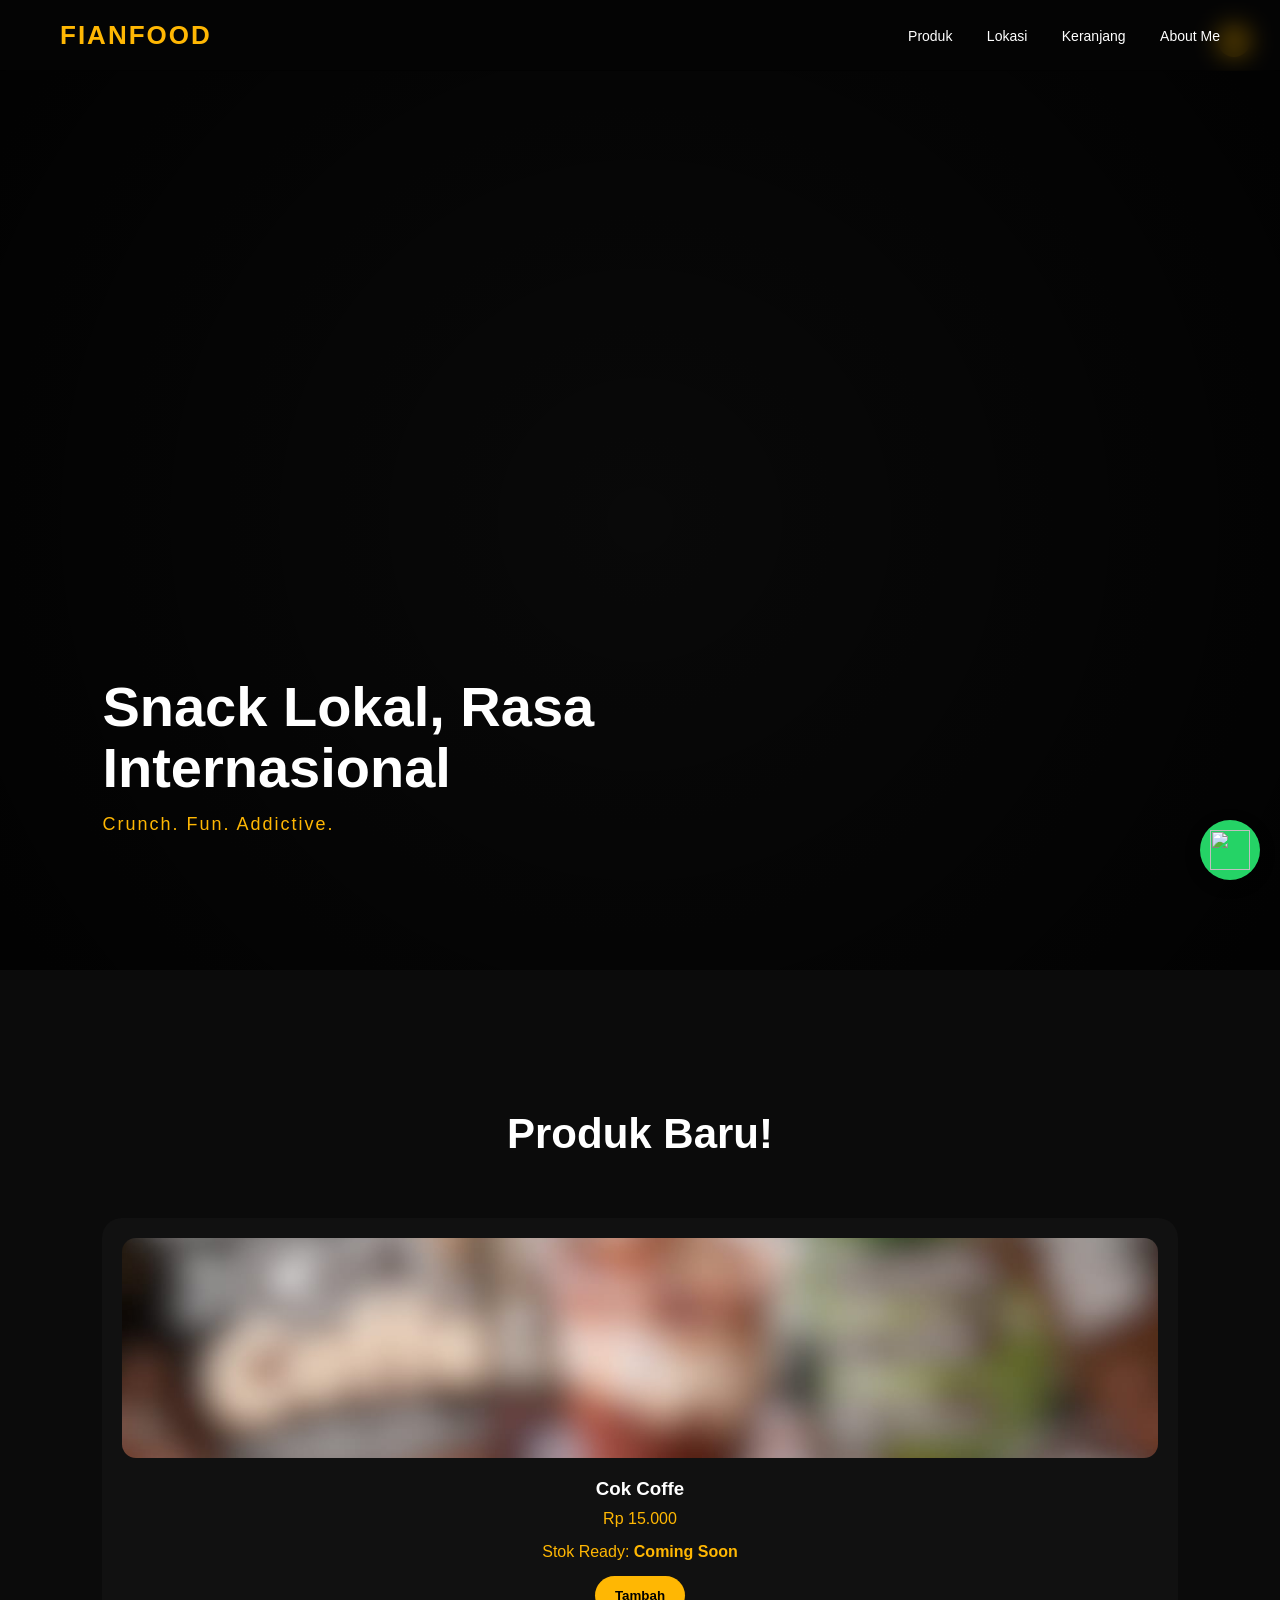
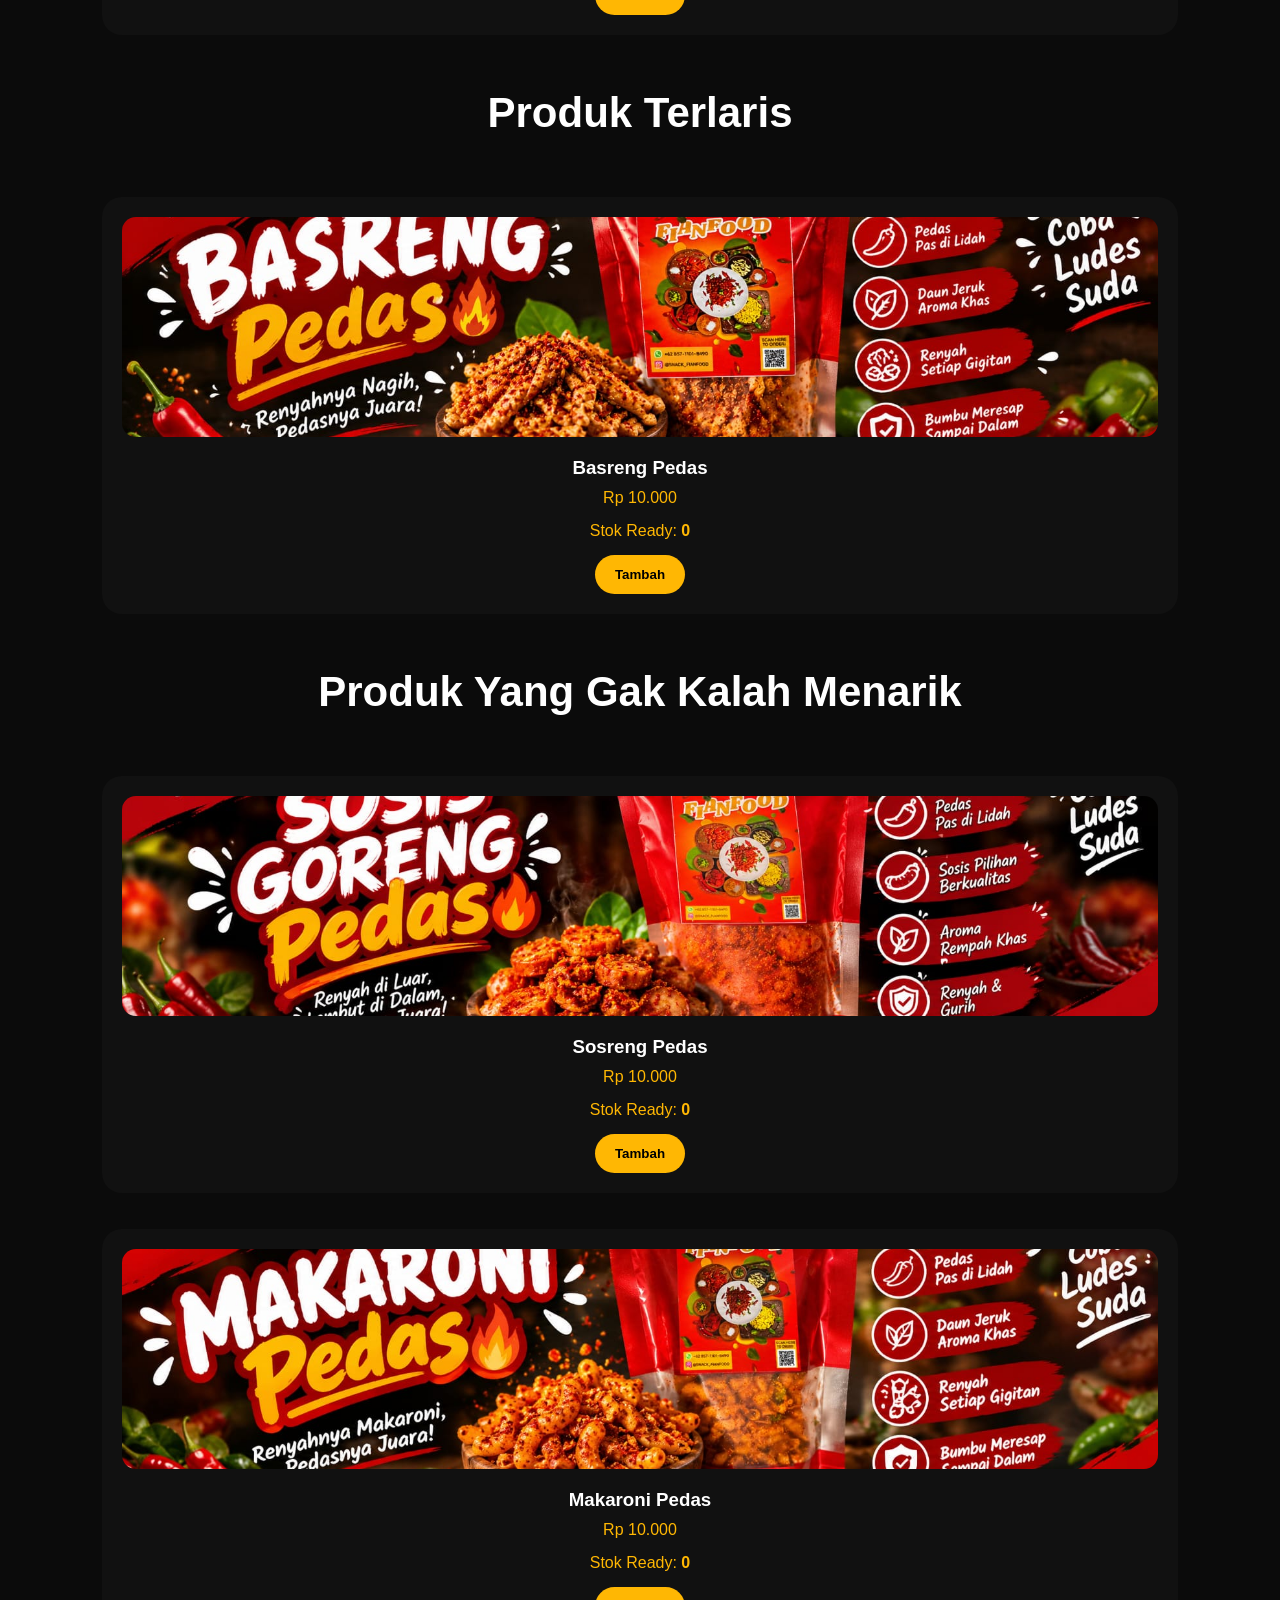
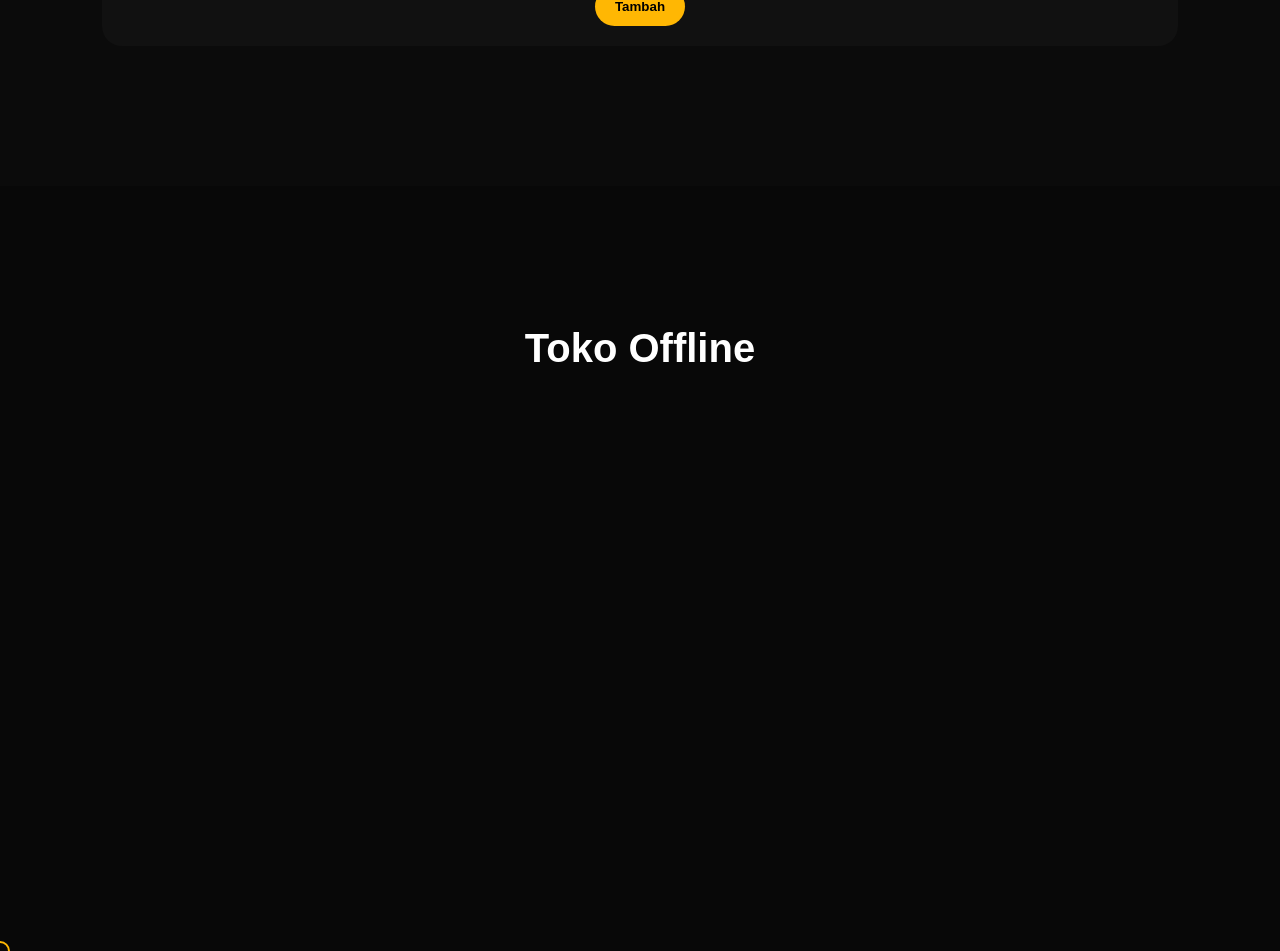
==== index.html @ f59e7ed2 "Update index.html" ====
<html lang="id">
<head>
<meta charset="UTF-8">
<title>FIANFOOD</title></title>
<meta name="viewport" content="width=device-width, initial-scale=1.0">

<link rel="stylesheet" href="css/style.css">
</head>

<body>

<!-- ===== BACKGROUND MUSIC ===== -->
<audio id="bgMusic"></audio>

<!-- ===== NAVBAR ===== -->
<header class="navbar">
  <h1>FIANFOOD</h1>
  <nav>
    <a href="#products">Produk</a>
    <a href="#location">Lokasi</a>
    <a href="#" id="openCart">Keranjang</a>
    <a href="https://arfian6062-prog.github.io/Snack2/">About Me</a>
  </nav>
</header>

<!-- ===== WHATSAPP FLOATING ===== -->
<a href="https://wa.me/6285692928035" target="_blank" class="cs-btn">
  <img src="https://upload.wikimedia.org/wikipedia/commons/6/6b/WhatsApp.svg" width="40">
</a>

<!-- ===== HERO ===== -->
<section class="hero">
  <video autoplay muted loop playsinline>
    <source src="assets/Fianfood.mp4" type="video/mp4">
  </video>

  <div class="hero-text">
    <h2>Snack Lokal, Rasa Internasional</h2>
    <p>Crunch. Fun. Addictive.</p>
  </div>
</section>

<!-- ===== PRODUCTS ===== -->
<section id="products" class="products">
  <h2>Produk Baru!</h2>

  <div class="product-grid">
    <div class="product">
      <img src="assets/cokcoffe.jpeg">
      <h3>Cok Coffe</h3>
      <p>Rp 15.000</p>

        <p class="stock-info">
    Stok Ready: <strong id="stock-cokcoffe">Coming Soon</strong>
  </p>
      
<button
  data-id="cokcoffe"
  data-name="Cok Coffe"
  data-price="15000">
  Tambah
</button>

    </div>
  </div>

  <br><br><br>
  
  <h2>Produk Terlaris</h2>

  <div class="product-grid">
    <div class="product">
      <img src="assets/basreng.jpeg">
      <h3>Basreng Pedas</h3>
      <p>Rp 10.000</p>

        <p class="stock-info">
    Stok Ready: <strong id="stock-basreng">0</strong>
  </p>
      
<button
  data-id="basreng"
  data-name="Basreng Pedas"
  data-price="10000">
  Tambah
</button>

    </div>
  </div>

<br><br><br>
  
  <h2>Produk Yang Gak Kalah Menarik</h2>

  <div class="product-grid">
    <div class="product">
      <img src="assets/sosreng.jpeg">
      <h3>Sosreng Pedas</h3>
      <p>Rp 10.000</p>

        <p class="stock-info">
    Stok Ready: <strong id="stock-sosreng">0</strong>
  </p>
      
<button
  data-id="sosreng"
  data-name="Sosreng Pedas"
  data-price="10000">
  Tambah
</button>

    </div>
  </div>
  <br><br>
  <div class="product-grid">
    <div class="product">
      <img src="assets/makaroni.jpeg">
      <h3>Makaroni Pedas</h3>
      <p>Rp 10.000</p>

        <p class="stock-info">
    Stok Ready: <strong id="stock-makaroni">0</strong>
  </p>
      
<button
  data-id="makaroni"
  data-name="Makaroni Pedas"
  data-price="10000">
  Tambah
</button>

    </div>
  </div>

</section>

<!-- ===== LOCATION ===== -->
<section id="location" class="location">
  <h2>Toko Offline</h2>
  <iframe src="https://www.google.com/maps/embed?pb=!1m17!1m12!1m3!1d3957.214381474356!2d112.78016707500036!3d-7.329802892678535!2m3!1f0!2f0!3f0!3m2!1i1024!2i768!4f13.1!3m2!1m1!2zN8KwMTknNDcuMyJTIDExMsKwNDYnNTcuOSJF!5e0!3m2!1sid!2sid!4v1792375517457!5m2!1sid!2sid" width="600" height="450" style="border:0;" allowfullscreen="" loading="lazy" referrerpolicy="strict-origin-when-cross-origin"></iframe>
</section>

<!-- ===== CART PANEL ===== -->
<div class="cart-panel" id="cartPanel">
  <h2>Keranjang</h2>
  <div class="cart-items"></div>
  <div class="cart-total"></div>
  <button class="checkout-btn">Checkout</button>
</div>

<!-- ===== CURSOR ===== -->
<div class="cursor"></div>

  


<!-- ===== MUSIC SCRIPT ===== -->
<script>
const submitBtn = document.getElementById("submitOrderBtn");
const message = document.getElementById("orderMessage");

checkoutForm.addEventListener("submit", function(event) {
  event.preventDefault();

  // Ganti `cart` dengan variabel keranjang SNACKVERSE kamu.
  const currentCart = JSON.parse(
    localStorage.getItem("cart") || "[]"
  );

  if (!currentCart.length) {
    message.textContent = "Keranjang kamu masih kosong.";
    return;
  }

  const formData = {
    name: document.getElementById("name").value,
    phone: document.getElementById("phone").value,
    address: document.getElementById("address").value,
    payment: document.getElementById("payment").value,
    website: document.getElementById("website").value,

    // Kirim ID dan qty. Harga akan diperiksa di server.
    items: currentCart.map(item => ({
      id: String(item.id),
      qty: Number(item.qty)
    }))
  };

  submitBtn.disabled = true;
  message.textContent = "Sedang menyimpan pesanan...";

  google.script.run
    .withSuccessHandler(function(result) {
      if (!result || !result.success) {
        message.textContent = "Pesanan belum berhasil disimpan.";
        submitBtn.disabled = false;
        return;
      }

      message.textContent =
        "Pesanan berhasil! Nomor pesanan: " + result.orderId;

      localStorage.removeItem("cart");
      checkoutForm.reset();
      submitBtn.disabled = false;
    })
    .withFailureHandler(function(error) {
      message.textContent =
        error && error.message
          ? error.message
          : "Terjadi kesalahan. Silakan coba kembali.";

      submitBtn.disabled = false;
    })
    .submitOrder(formData);
});
</script>  

<script>

const API_URL =
  "https://script.google.com/macros/s/AKfycbwCjOmryut5VBFpE7PpowXS5XBM08BVv9046VVTCoh-FeDCuxPDPyn8YXwPJOkv2ja74Q/exec";


// ==========================================
// AMBIL STOK SEMUA PRODUK
// ==========================================

async function loadStock() {

  try {

    const response =
      await fetch(
        API_URL + "?action=products"
      );


    const result =
      await response.json();


    console.log(
      "DATA PRODUK:",
      result
    );


    // Cek response API
    if (!result.success) {

      console.error(
        "API ERROR:",
        result.message
      );

      return;

    }


    // ========================================
    // LOOP SEMUA PRODUK
    // ========================================

    result.products.forEach(product => {

      const productId =
        String(product.id)
          .trim()
          .toLowerCase();


      const stock =
        Number(product.stock);


      console.log(
        productId,
        "stok:",
        stock
      );


      // ======================================
      // CARI TULISAN STOK
      // ======================================

      const stockElement =
        document.getElementById(
          "stock-" + productId
        );


      if (stockElement) {

        stockElement.textContent =
          stock;

      }


      // ======================================
      // CARI TOMBOL PRODUK
      // ======================================

      const button =
        document.querySelector(
          `[data-id="${productId}"]`
        );


      if (button) {

        // STOK HABIS
        if (stock <= 0) {

          button.disabled = true;

          button.textContent =
            "Stok Habis";

        }

        // STOK TERSEDIA
        else {

          button.disabled = false;

          button.textContent =
            "Tambah";

        }

      }

    });


  } catch (error) {

    console.error(
      "GAGAL MENGAMBIL STOK:",
      error
    );

  }

}


// Jalankan saat website dibuka
loadStock();

</script>
<!-- ===== CORE JS ===== -->
<script src="js/main.js"></script>
<script src="js/cart.js"></script>

<!-- ===== CINEMATIC ===== -->
<script src="js/gsap.min.js"></script>
<script src="js/ScrollTrigger.min.js"></script>
<script src="js/lenis.min.js"></script>
<script src="js/cinematic.js"></script>

</body>
</html>
---- css/style.css ----
/* =====================
   RESET & GLOBAL
===================== */
* {
    margin: 0;
    padding: 0;
    box-sizing: border-box;
}

body {
    background: #0b0b0b;
    color: #fff;
    font-family: 'Poppins', sans-serif;
    overflow-x: hidden;
  
}

h1, h2, h3 {
    font-weight: 600;
}

/* =====================
   NAVBAR
===================== */
.navbar {
    position: fixed;
    top: 0;
    width: 100%;
    padding: 20px 60px;
    display: flex;
    justify-content: space-between;
    align-items: center;
    background: rgba(0,0,0,0.6);
    backdrop-filter: blur(12px);
    z-index: 1000;
}

.navbar h1 {
    font-size: 26px;
    letter-spacing: 2px;
    color: #ffb703;
}

.navbar nav a {
    margin-left: 30px;
    text-decoration: none;
    color: #fff;
    font-size: 14px;
    transition: color 0.3s;
}

.navbar nav a:hover {
    color: #ffb703;
}

/* =====================
   HERO CINEMATIC
===================== */
.hero{
  margin-top:70px;
  position:relative;
}

.hero video {
    width: 100%;
    height: 100%;
    object-fit: cover;
}

.hero::after {
    content: "";
    position: absolute;
    inset: 0;
    background: radial-gradient(
        circle at center,
        rgba(0,0,0,0.2),
        rgba(0,0,0,0.85)
    );
}

.hero-text {
    position: absolute;
    bottom: 15%;
    left: 8%;
    z-index: 2;
}

.hero-bg {
  position: absolute;
  inset: 0;
  background:
    linear-gradient(rgba(0,0,0,.6), rgba(0,0,0,.85)),
    url("https://images.unsplash.com/photo-1621939514649-280e2ee25f60");
  background-size: cover;
  background-position: center;
  transform: scale(1.1);
}

.hero-text h2 {
    font-size: 56px;
    max-width: 600px;
    line-height: 1.1;
}

.hero-text p {
    margin-top: 15px;
    font-size: 18px;
    color: #ffb703;
    letter-spacing: 2px;
}

/* =====================
   PRODUCTS
===================== */
.products {
    padding: 140px 8%;
}

.products h2 {
    font-size: 42px;
    margin-bottom: 60px;
    text-align: center;
}

.product-grid {
    display: grid;
    grid-template-columns: repeat(auto-fit, minmax(260px, 1fr));
    gap: 40px;
}

.product {
    background: #111;
    padding: 20px;
    border-radius: 20px;
    text-align: center;
    transition: transform 0.5s, box-shadow 0.5s;
    position: relative;
    overflow: hidden;
}

.product::before {
    content: "";
    position: absolute;
    inset: 0;
    background: radial-gradient(circle, rgba(255,183,3,.25), transparent 70%);
  opacity: 0;
  transition: .5s;
    transform: translateX(-100%);
    transition: transform 0.6s;
}

.product:hover::before {
     opacity: 1;
    transform: translateX(100%);
}

.product:hover {
    transform: translateY(-10px) scale(1.03);
    box-shadow: 0 30px 60px rgba(0,0,0,0.6);
}

.product img {
  width: 100%;
  height: 220px;
  object-fit: cover;
  border-radius: 14px;
  transition: transform .6s ease;
}

.product:hover img {
  transform: scale(1.18) rotate(1deg);
}

.product:hover {
  transform: scale(1.08);
  box-shadow: 0 40px 80px rgba(255,183,3,.25);
}

.product h3 {
    margin: 20px 0 10px;
}

.product p {
    color: #ffb703;
    margin-bottom: 15px;
}

.product button {
    padding: 12px 20px;
    border: none;
    background: #ffb703;
    color: #000;
    cursor: pointer;
    font-weight: bold;
    border-radius: 30px;
    transition: transform 0.3s, background 0.3s;
}

.product button:hover {
    background: #ffd166;
    transform: scale(1.05);
}

/* =====================
   LOCATION
===================== */
.location {
    padding: 140px 8%;
    background: #080808;
}

.location h2 {
    font-size: 40px;
    margin-bottom: 40px;
    text-align: center;
}

.location iframe {
    width: 100%;
    height: 400px;
    border-radius: 16px;
    border: none;
}

/* =====================
   RESPONSIVE
===================== */
@media (max-width: 768px) {
    .hero-text h2 {
        font-size: 36px;
    }

    .navbar {
        padding: 15px 25px;
    }
}

.cursor {
    width: 20px;
    height: 20px;
    border: 2px solid #ffb703;
    border-radius: 50%;
    position: fixed;
    pointer-events: none;
    transform: translate(-50%, -50%);
    transition: transform 0.1s ease-out, background 0.3s;
    z-index: 9999;
}
.cursor.active {
    transform: translate(-50%, -50%) scale(2.5);
    background: radial-gradient(circle, rgba(255,183,3,0.6), transparent);
    box-shadow: 0 0 20px #ffb703;
}


.cart-panel {
    position: fixed;
    top: 0;
    right: -400px;
    width: 350px;
    height: 100vh;
    background: #111;
    padding: 30px;
    transition: right 0.6s ease;
    z-index: 2000;
}

.cart-panel.active {
    right: 0;
}

.cart-item {
    display: flex;
    justify-content: space-between;
    margin-bottom: 15px;
}

.cart-item button {
    background: #ffb703;
    border: none;
    padding: 4px 8px;
    cursor: pointer;
}

.cs-btn {
    position: fixed;
    bottom: 30px;
    right: 30px;
    background: #25D366;
    border-radius: 50%;
    padding: 10px;
    display: flex;
    align-items: center;
    justify-content: center;
    z-index: 9999;
    box-shadow: 0 4px 15px rgba(0,0,0,0.3);
    transition: transform 0.3s;
}

.cs-btn{
  position:fixed;
  bottom:20px;
  right:20px;
  z-index:5000;
}

.chat-widget {
    position: fixed;
    bottom: 100px;
    right: 30px;
    width: 300px;
    max-height: 400px;
    background: #111;
    color: #fff;
    border-radius: 12px;
    display: flex;
    flex-direction: column;
    overflow: hidden;
    box-shadow: 0 5px 20px rgba(0,0,0,0.5);
    z-index: 9999;
}

.chat-header {
    background: #25D366;
    padding: 10px;
    font-weight: bold;
    text-align: center;
}

.chat-body {
    flex: 1;
    padding: 10px;
    overflow-y: auto;
}

#chatInput {
    border: none;
    padding: 10px;
    width: 100%;
    outline: none;
    background: #222;
    color: #fff;
}

/* =========================
   CHECKOUT PAGE FIX FINAL
========================= */

.checkout {
  min-height: 100vh;
  width: 100%;
  display: flex;
  justify-content: center;
  align-items: center;
  background: #0b0b0b;
}

.checkout-box {
  background: #111;
  padding: 40px;
  border-radius: 20px;
  max-width: 500px;
  width: 100%;
  text-align: center;
  border: 2px solid lime;
}

.checkout-box::after {
  content: "CSS AKTIF";
  display: block;
  margin-top: 15px;
  color: lime;
}

.checkout-btn{
  width:100%;
  padding:18px;
  margin-top:20px;
  border:none;
  border-radius:40px;
  background:linear-gradient(135deg,#ffb703,#ffd166);
  color:#000;
  font-size:18px;
  font-weight:700;
  cursor:pointer;
  position:relative;
  overflow:hidden;
  box-shadow:0 20px 40px rgba(255,183,3,.35);
  transition:transform .25s ease, box-shadow .25s ease;
}

.checkout-btn::before{
  content:"";
  position:absolute;
  inset:0;
  background:linear-gradient(120deg,transparent,rgba(255,255,255,.6),transparent);
  transform:translateX(-100%);
}

.checkout-btn:hover::before{
  animation:shine 1.2s infinite;
}

@keyframes shine{
  100%{transform:translateX(100%)}
}
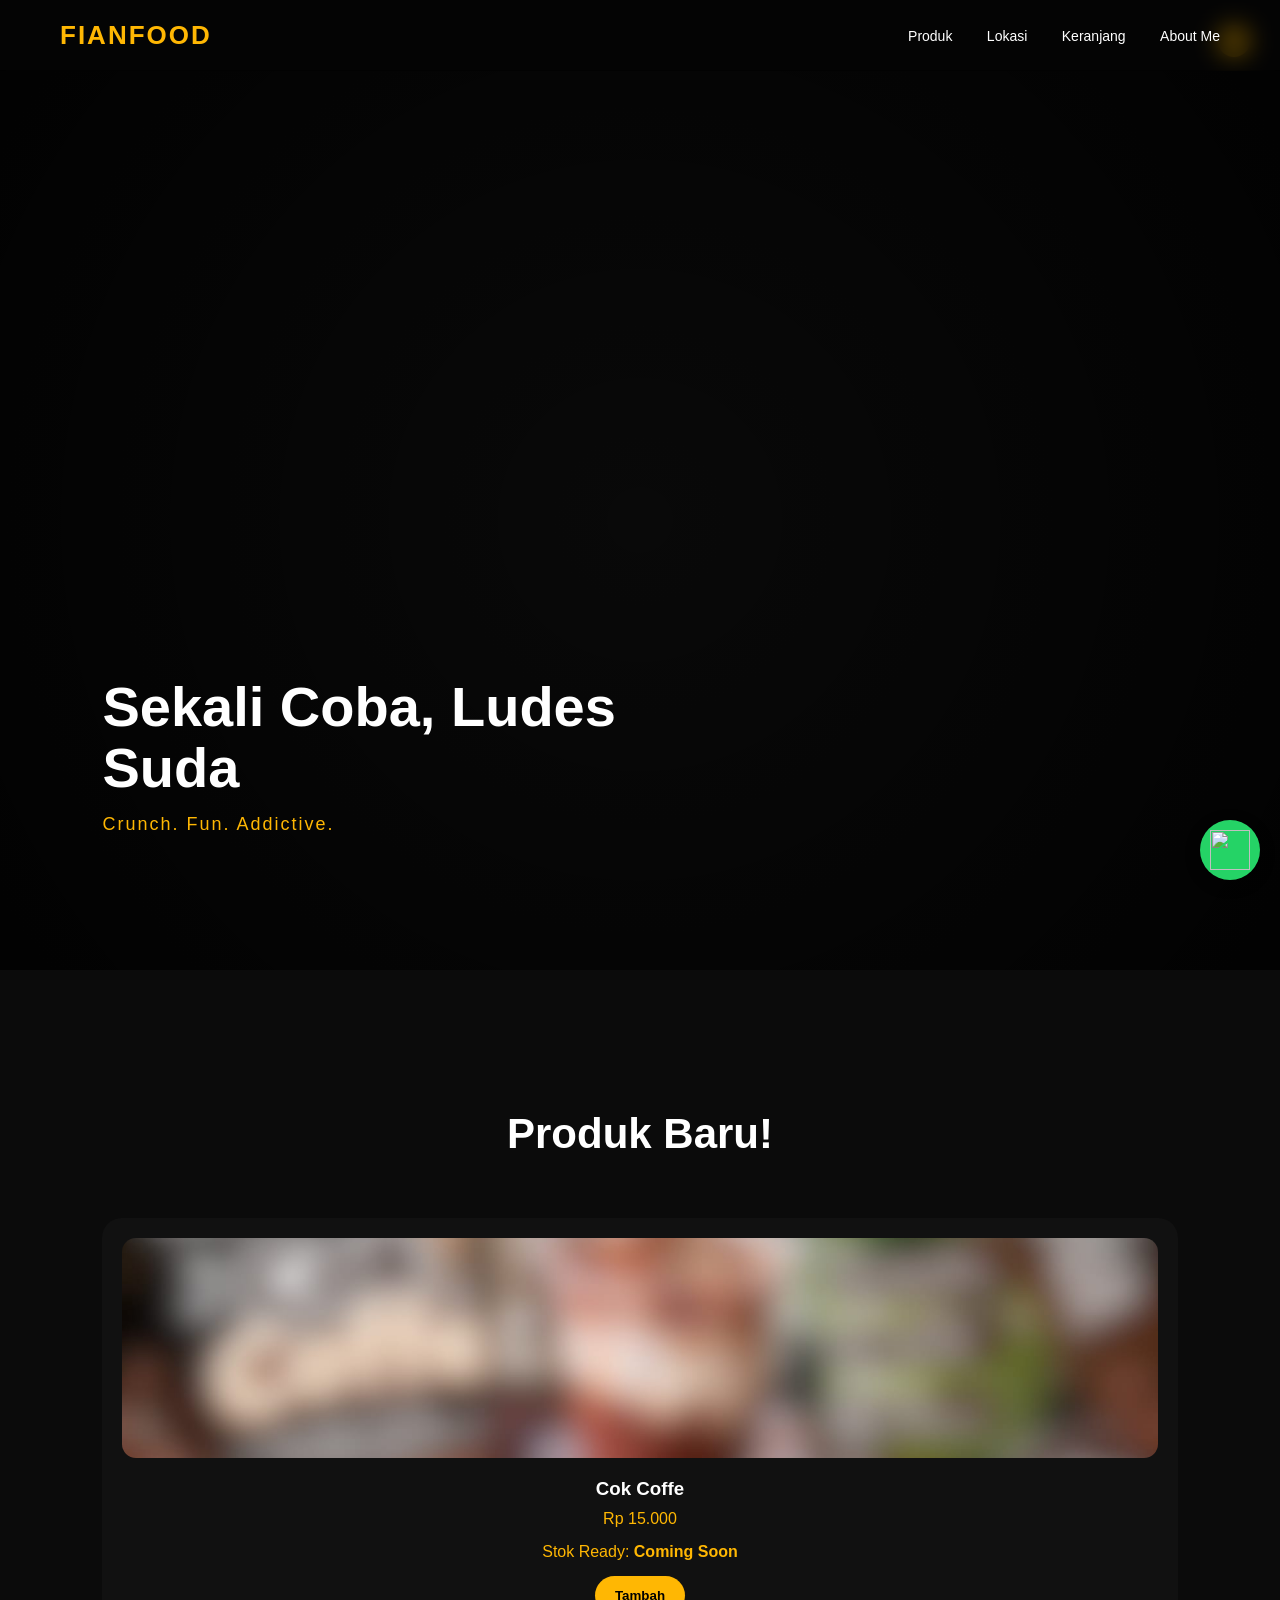
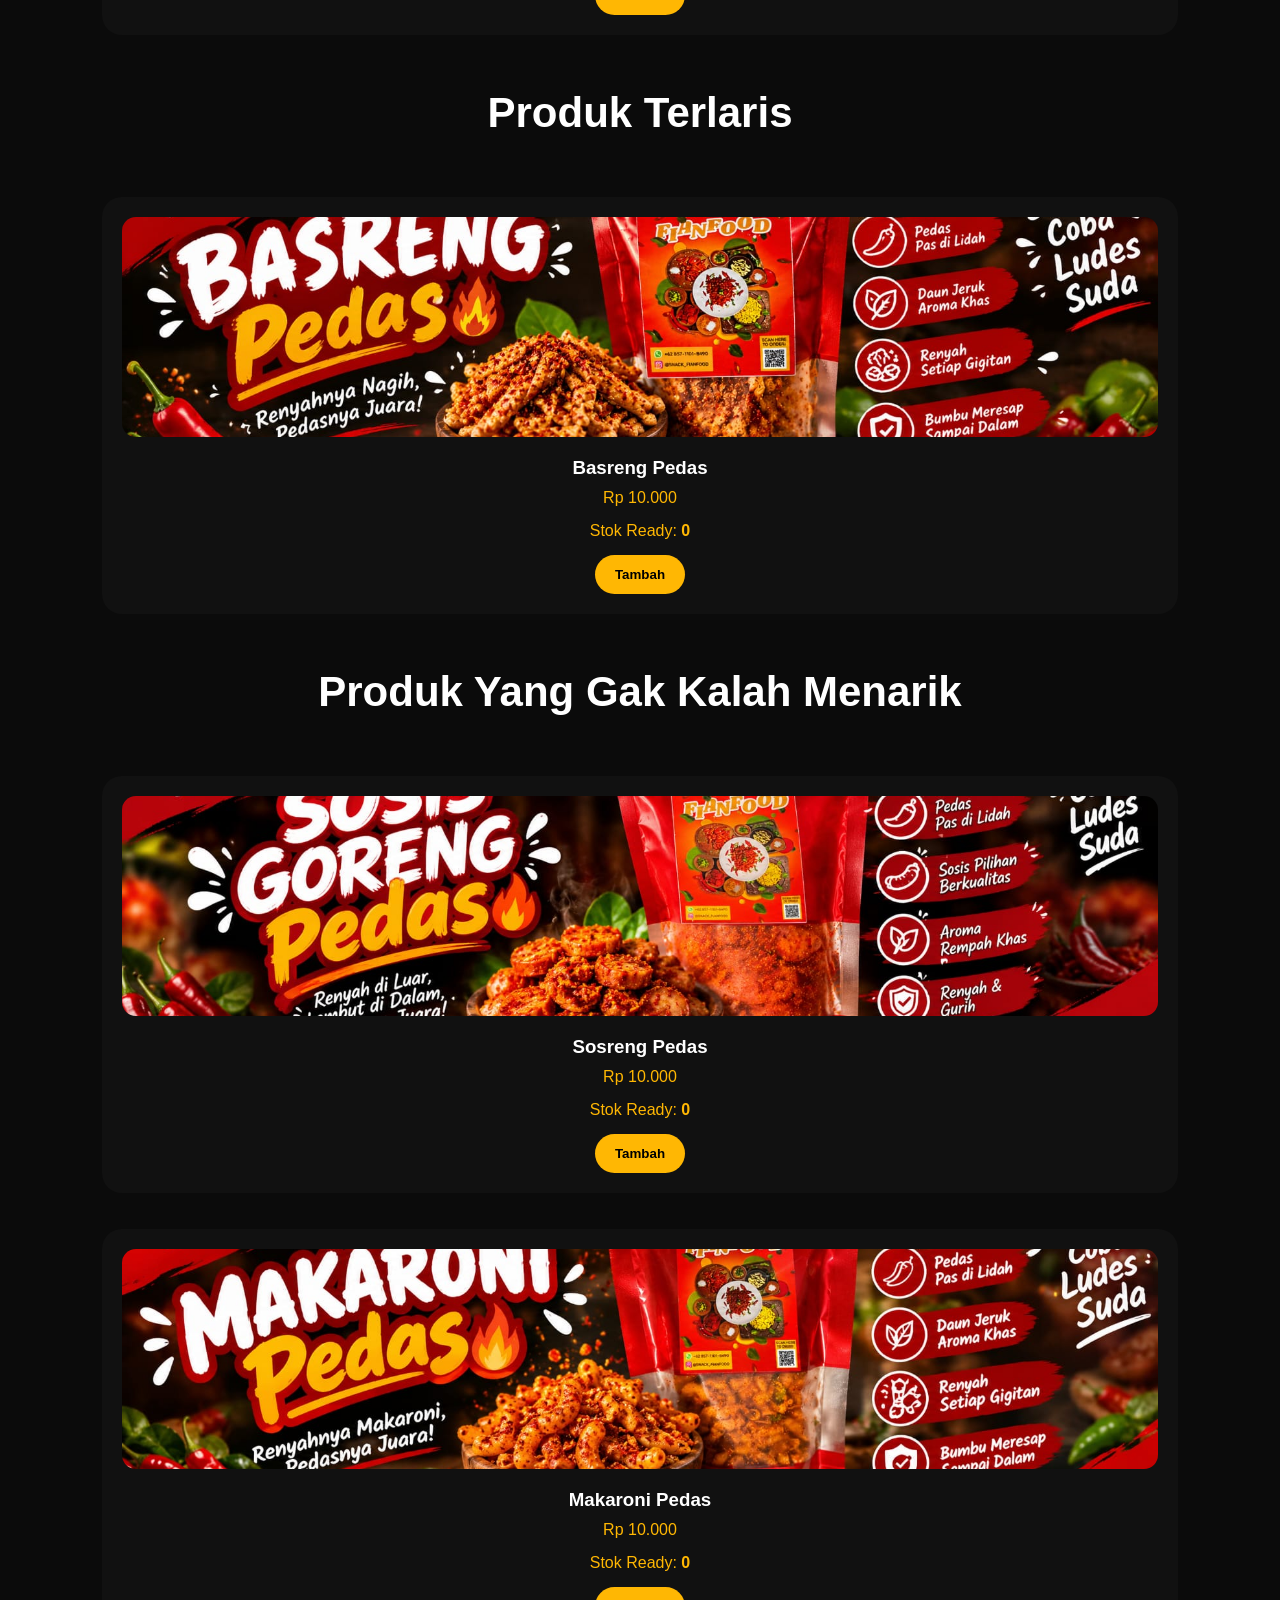
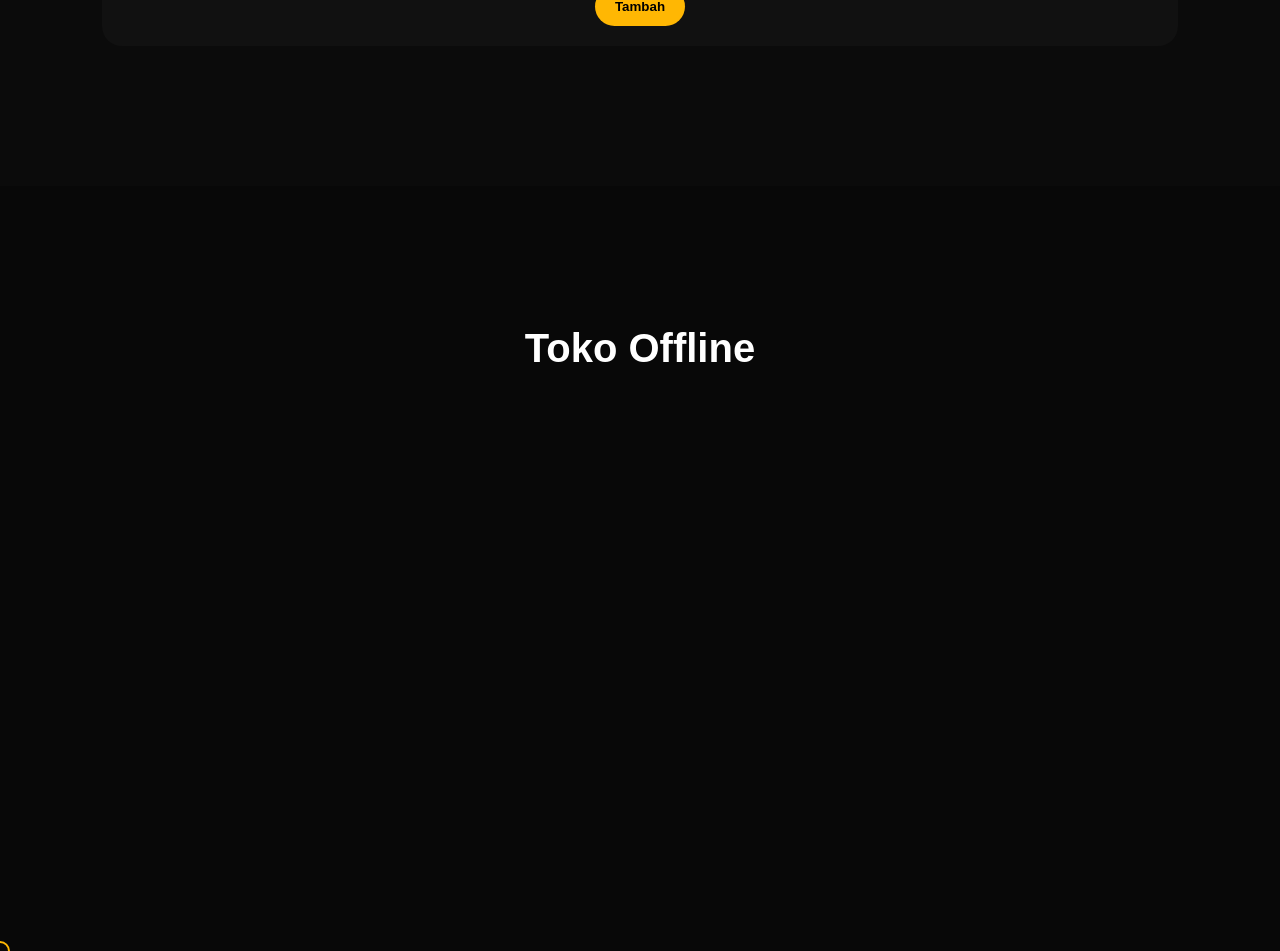
==== commit 07a5138d: "Update index.html" ====
--- a/index.html
+++ b/index.html
@@ -35,7 +35,7 @@
   </video>
 
   <div class="hero-text">
-    <h2>Snack Lokal, Rasa Internasional</h2>
+    <h2>Sekali Coba, Ludes Suda</h2>
     <p>Crunch. Fun. Addictive.</p>
   </div>
 </section>
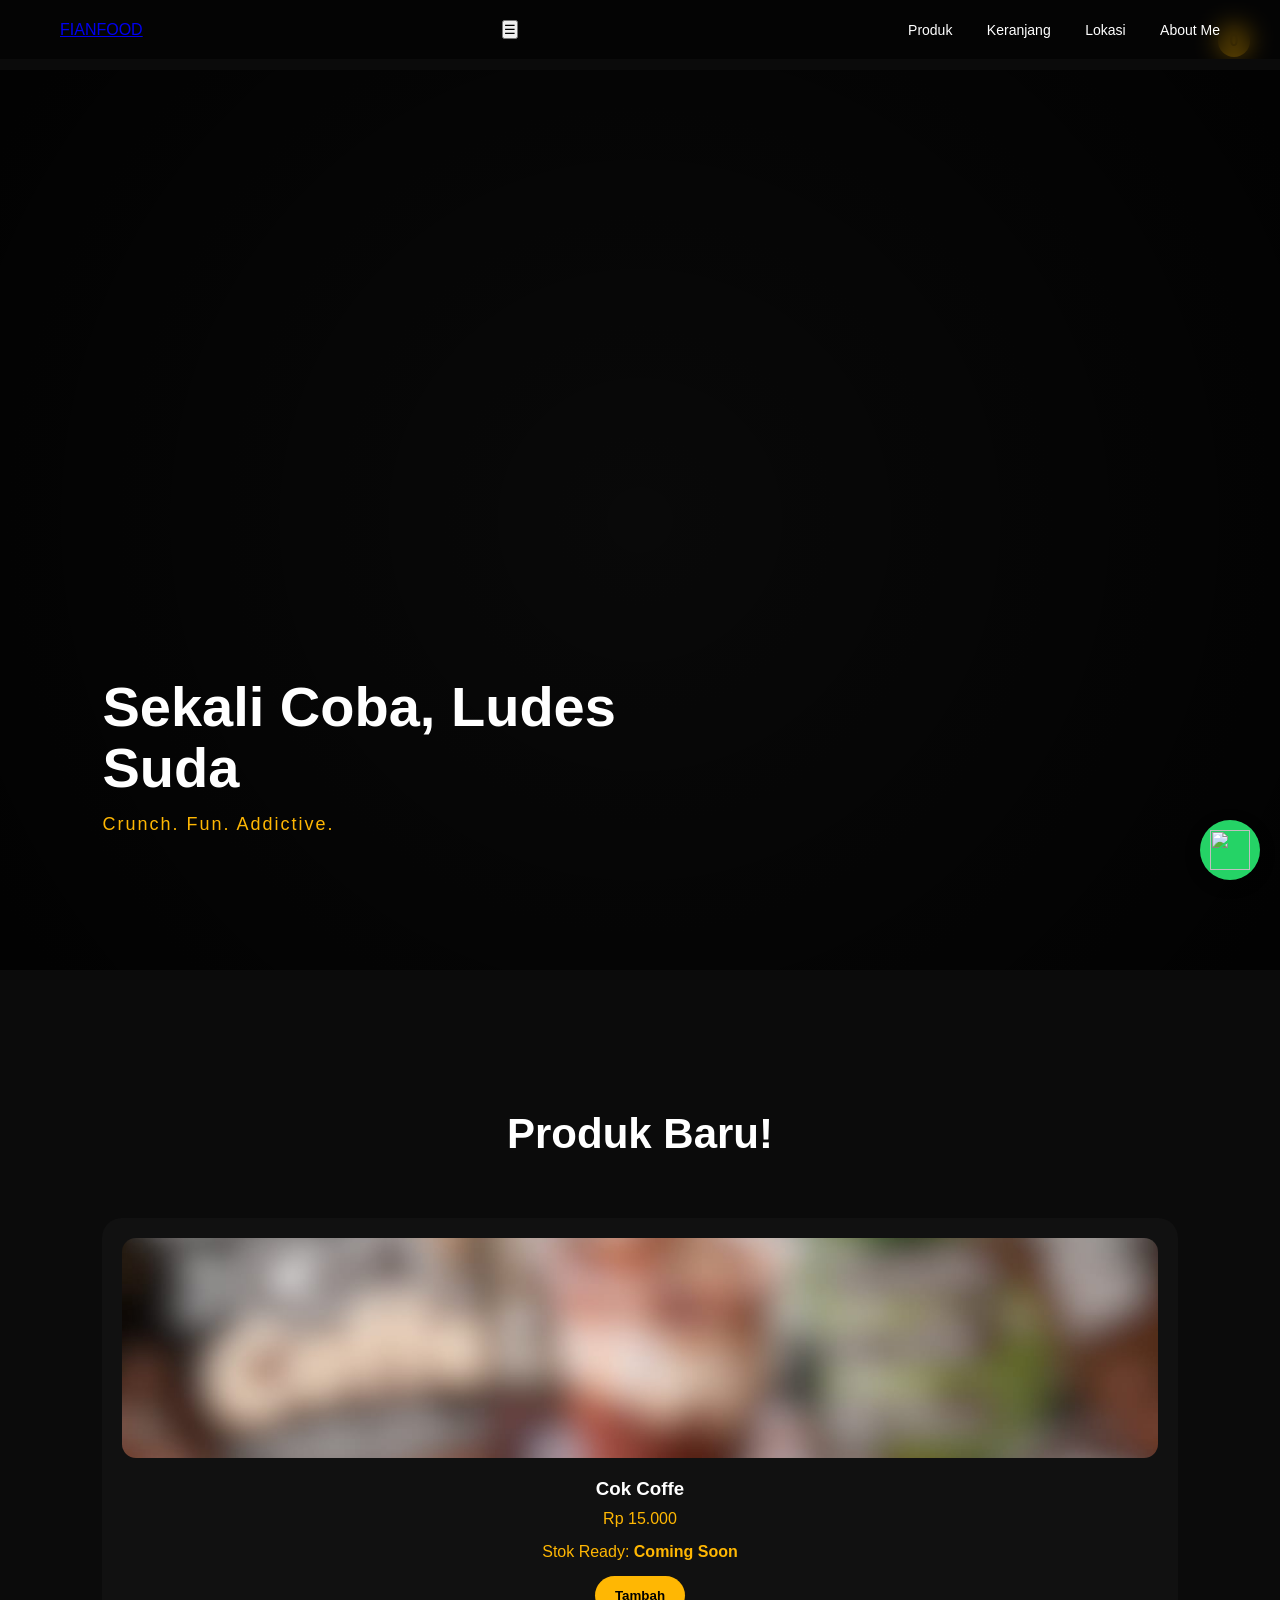
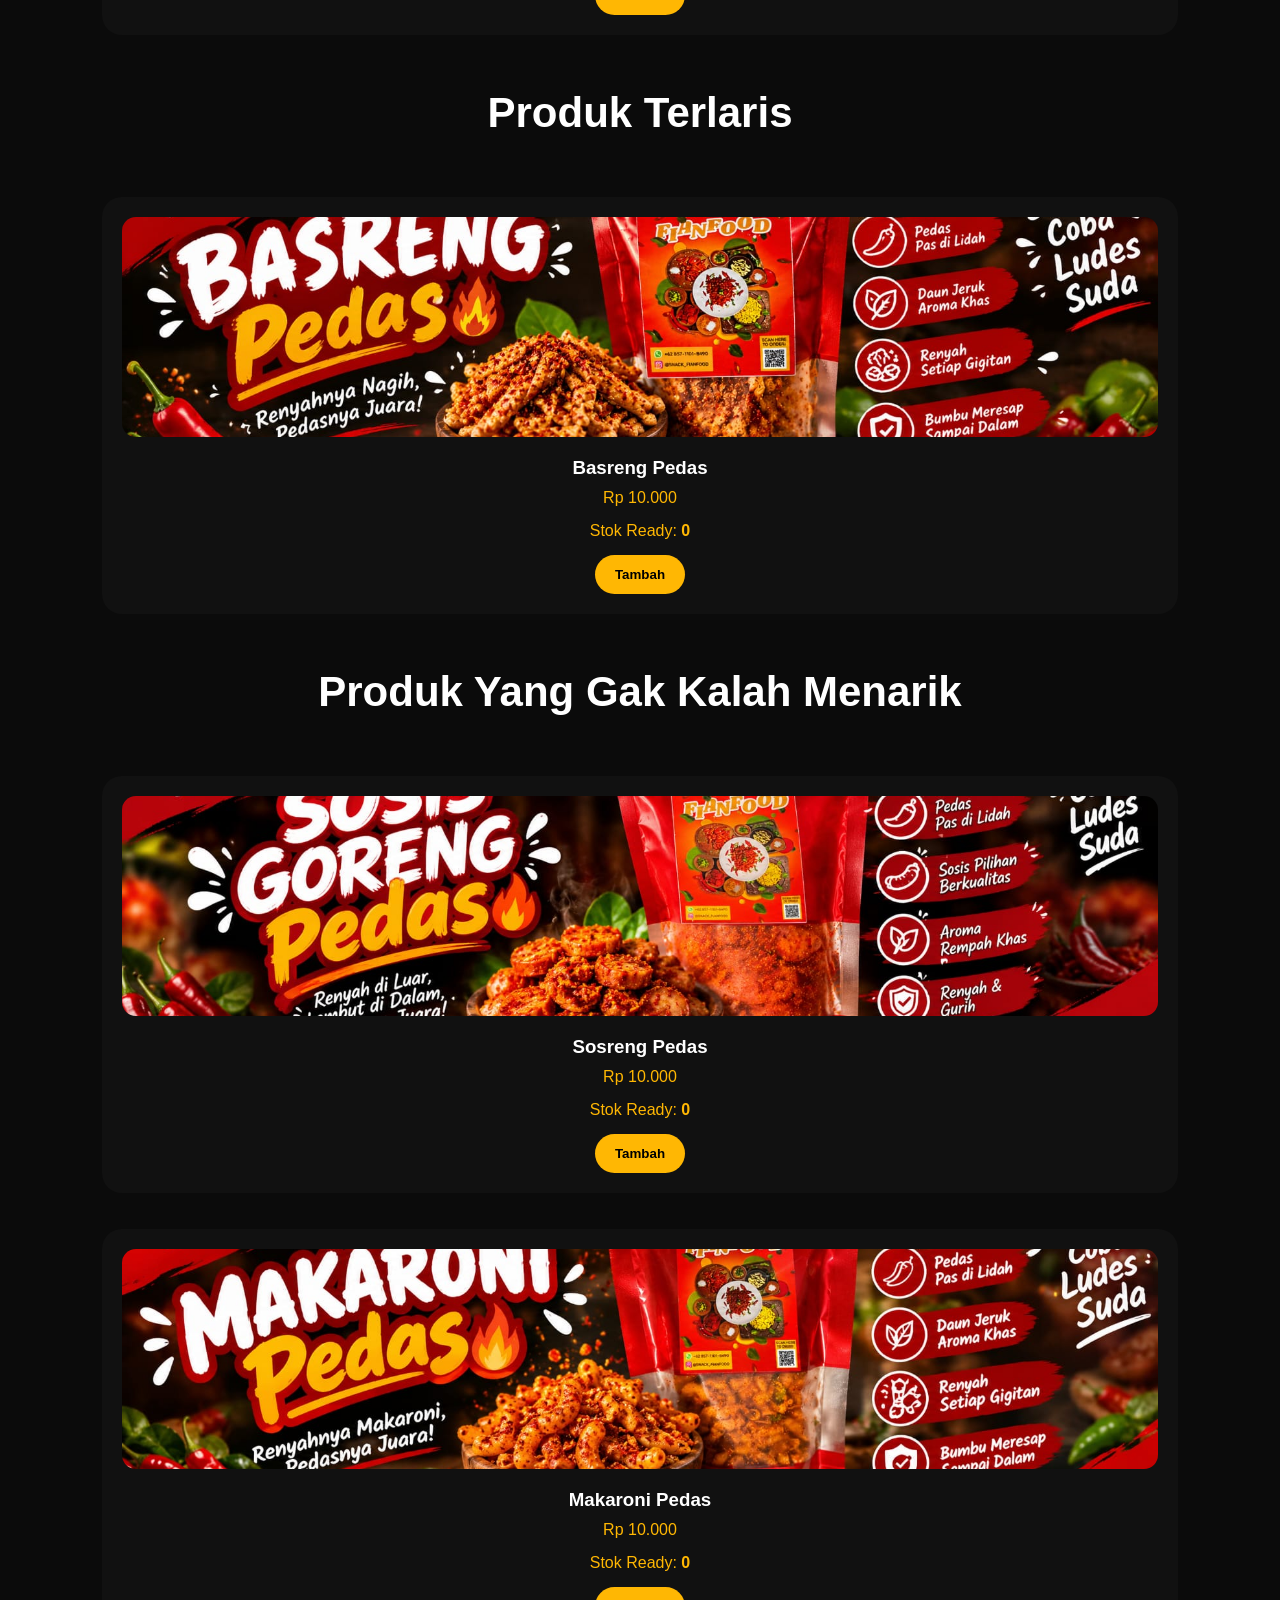
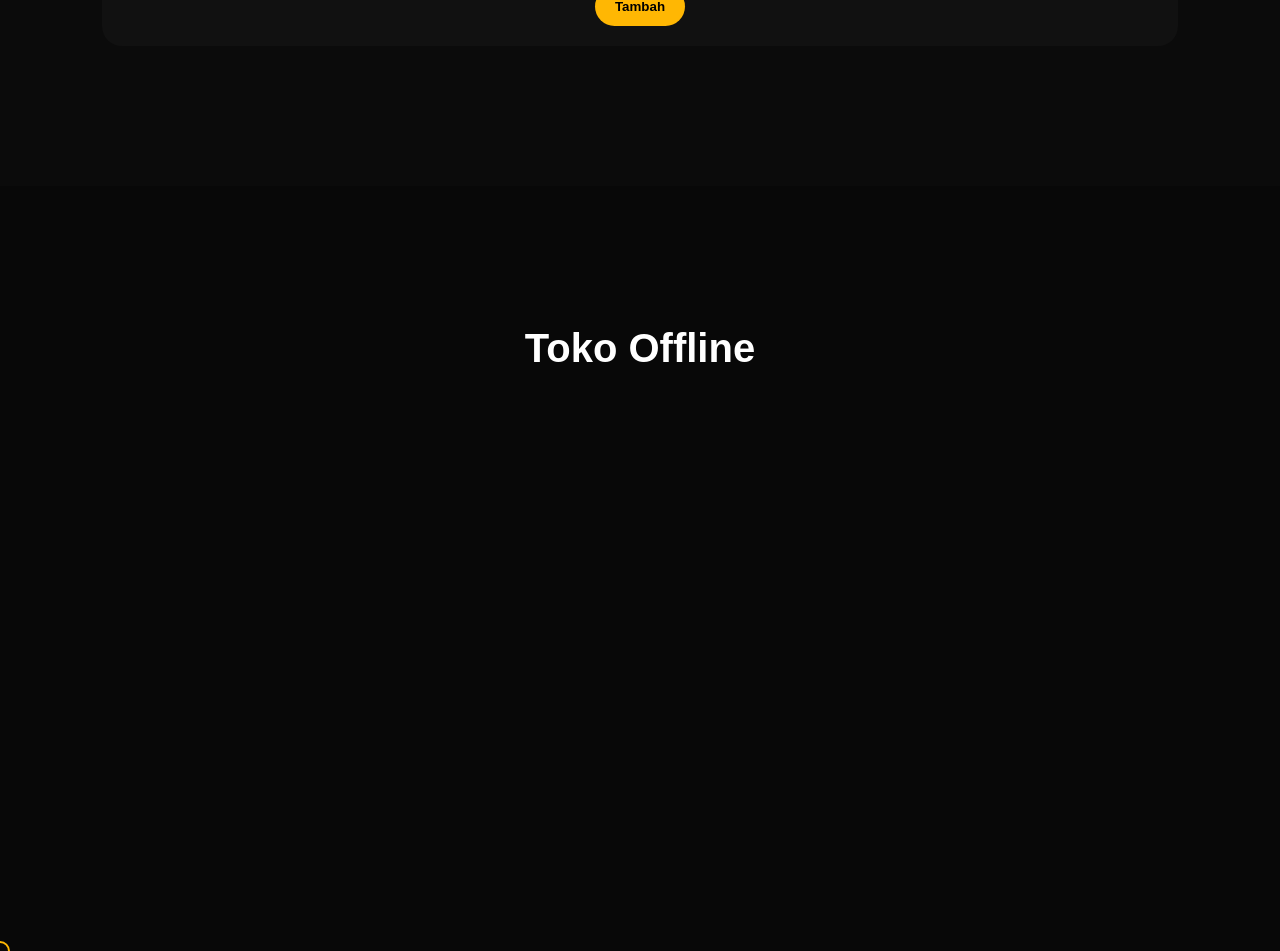
==== commit bb676dbf: "Update index.html" ====
--- a/index.html
+++ b/index.html
@@ -14,11 +14,22 @@
 
 <!-- ===== NAVBAR ===== -->
 <header class="navbar">
-  <h1>FIANFOOD</h1>
-  <nav>
+
+  <a href="#" class="logo">
+    FIANFOOD
+  </a>
+
+  <button
+    class="menu-toggle"
+    id="menuToggle"
+    aria-label="Buka menu">
+    ☰
+  </button>
+
+  <nav class="nav-menu" id="navMenu">
     <a href="#products">Produk</a>
+    <a href="cart.html">Keranjang</a>
     <a href="#location">Lokasi</a>
-    <a href="#" id="openCart">Keranjang</a>
     <a href="https://arfian6062-prog.github.io/Snack2/">About Me</a>
   </nav>
 </header>
@@ -31,7 +42,7 @@
 <!-- ===== HERO ===== -->
 <section class="hero">
   <video autoplay muted loop playsinline>
-    <source src="assets/Fianfood.mp4" type="video/mp4">
+    <source src="assets/WhatsApp Video 2026-10-19 at 10.30.27.mp4" type="video/mp4">
   </video>
 
   <div class="hero-text">
@@ -152,7 +163,43 @@
 <div class="cursor"></div>
 
   
-
+<script>
+const menuToggle =
+  document.getElementById("menuToggle");
+
+const navMenu =
+  document.getElementById("navMenu");
+
+
+menuToggle.addEventListener("click", function () {
+
+  navMenu.classList.toggle("active");
+
+  if (navMenu.classList.contains("active")) {
+    menuToggle.textContent = "✕";
+  } else {
+    menuToggle.textContent = "☰";
+  }
+
+});
+
+
+/* Tutup menu setelah salah satu menu diklik */
+
+document
+  .querySelectorAll(".nav-menu a")
+  .forEach(link => {
+
+    link.addEventListener("click", function () {
+
+      navMenu.classList.remove("active");
+
+      menuToggle.textContent = "☰";
+
+    });
+
+  });
+</script>
 
 <!-- ===== MUSIC SCRIPT ===== -->
 <script>
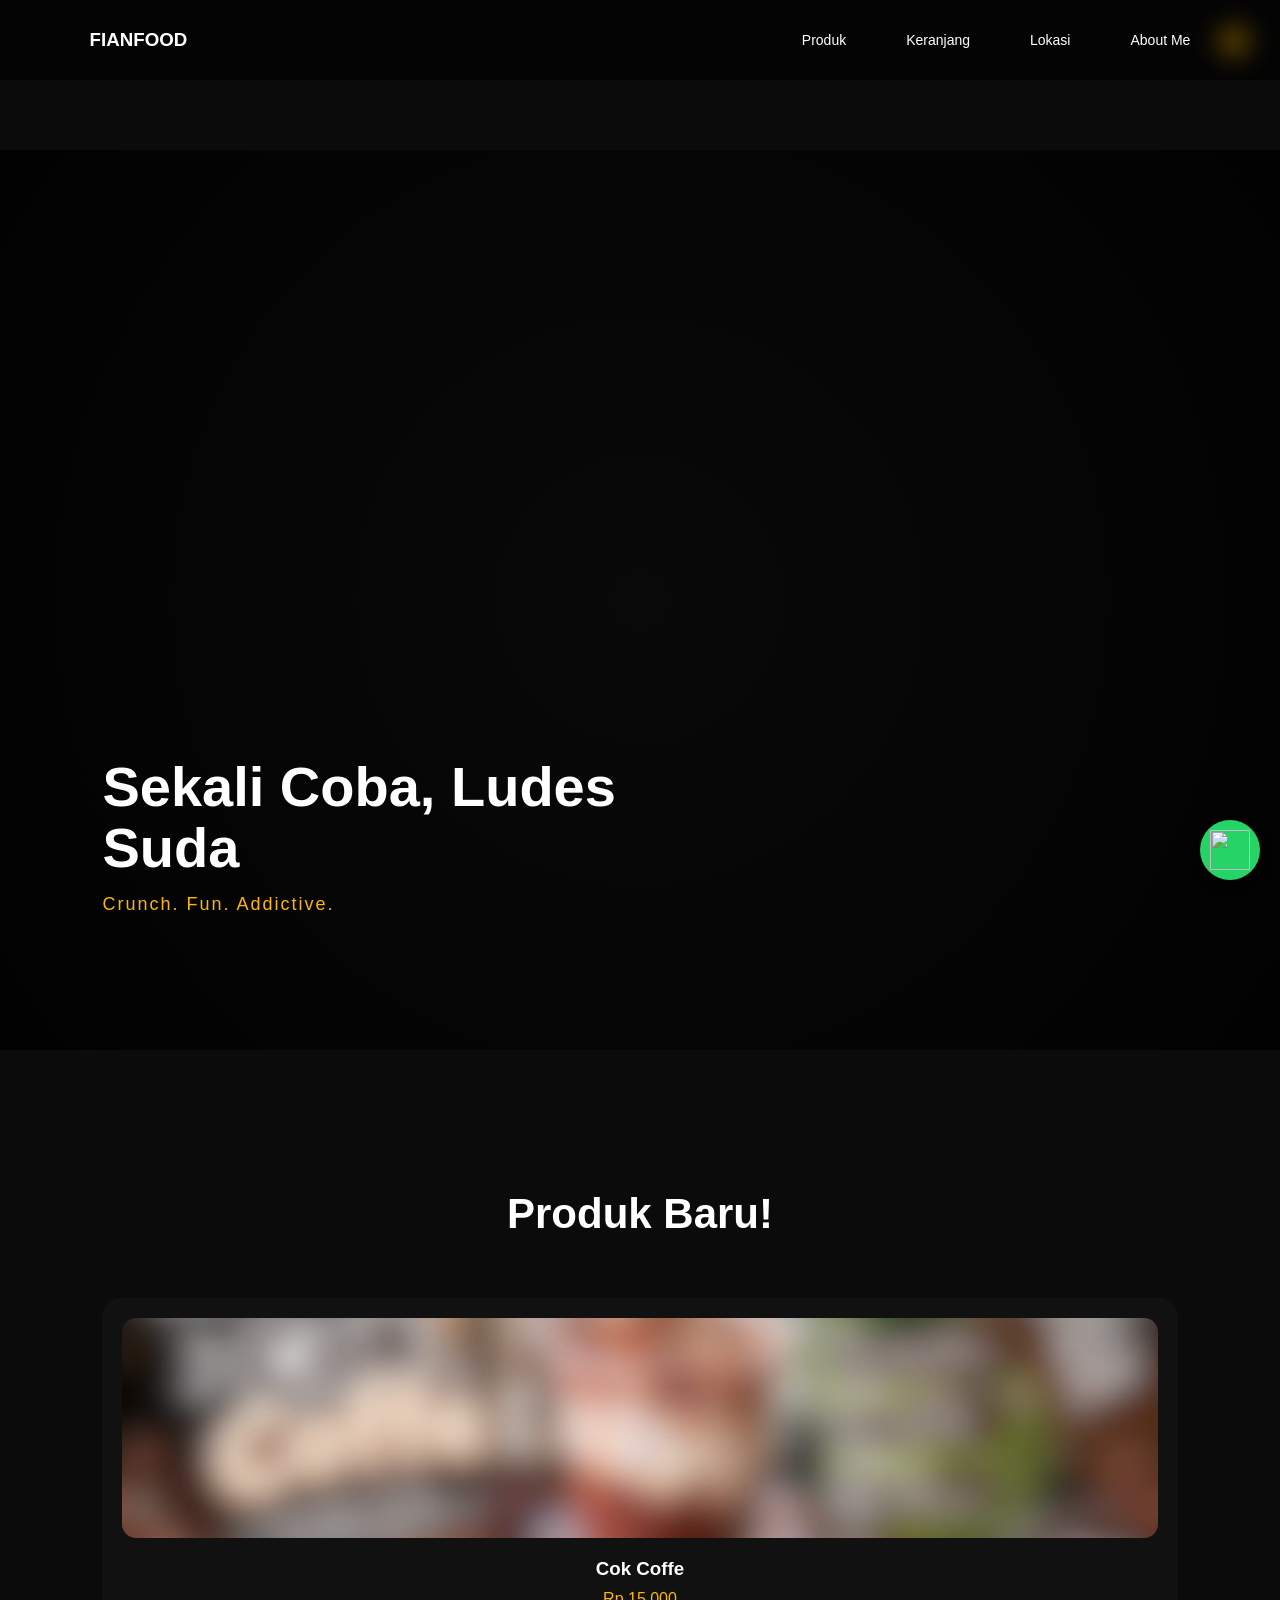
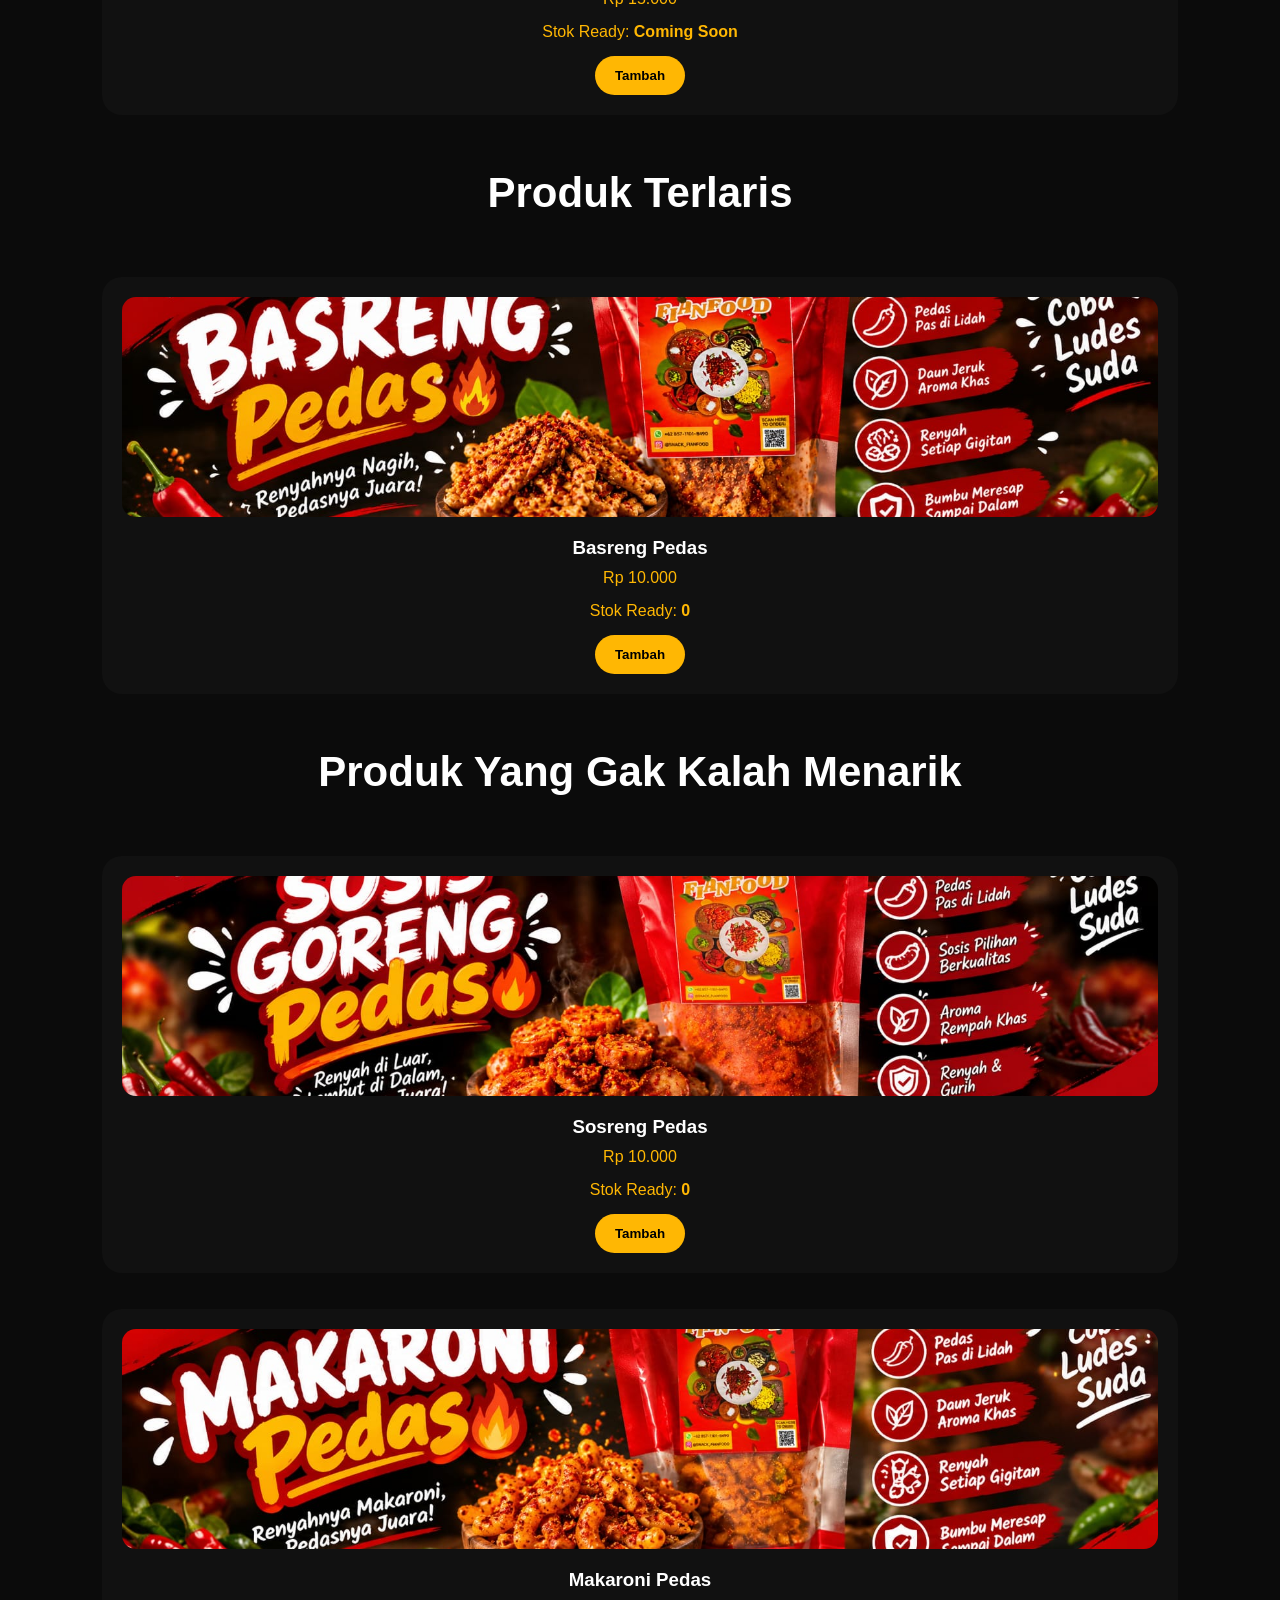
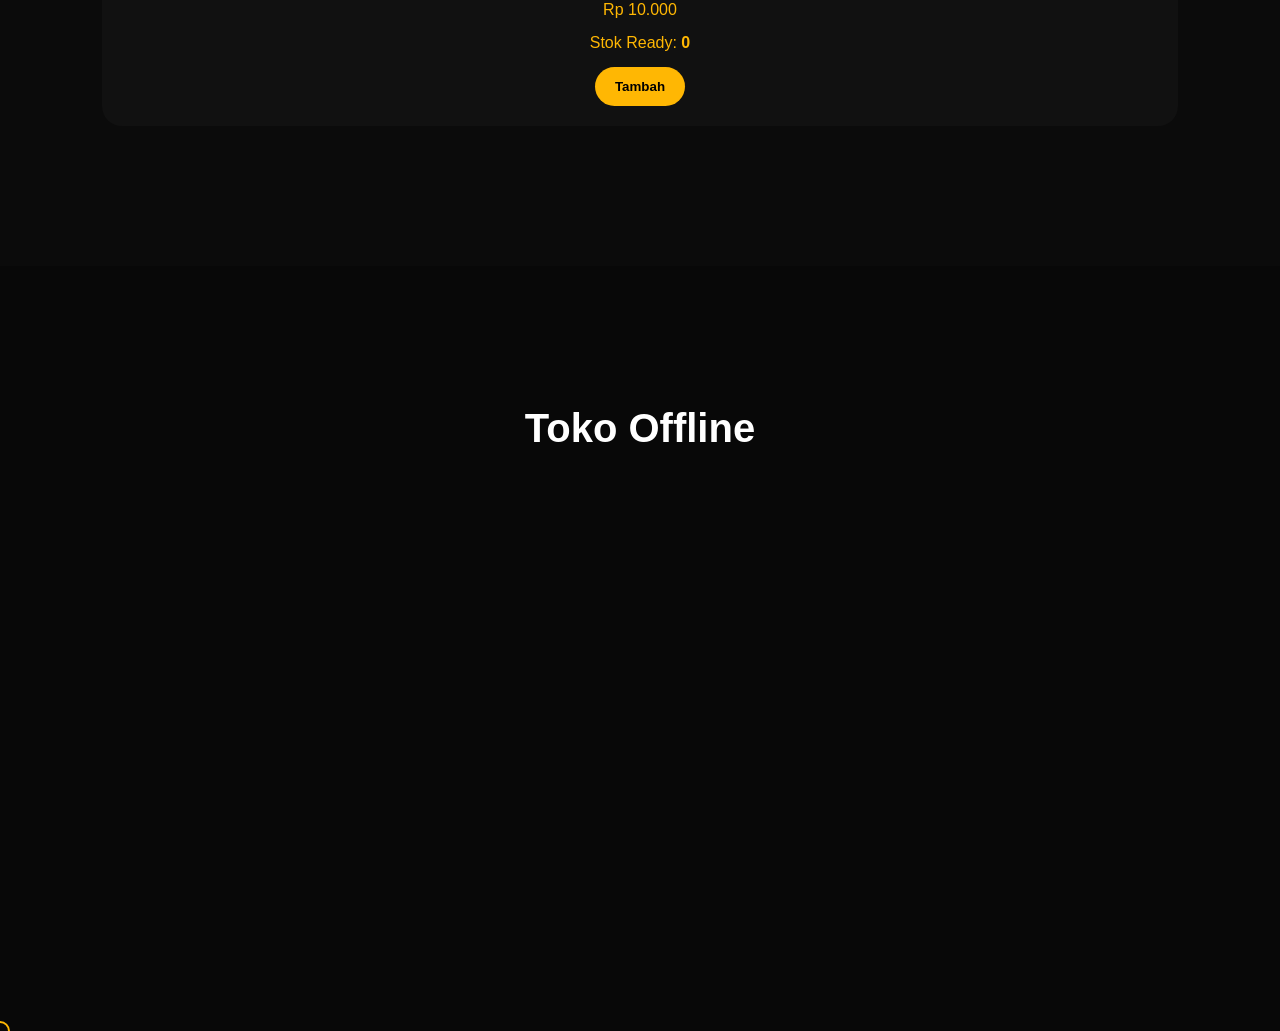
==== commit f734c006: "Update index.html" ====
--- a/index.html
+++ b/index.html
@@ -15,11 +15,11 @@
 <!-- ===== NAVBAR ===== -->
 <header class="navbar">
 
-  <a href="#" class="logo">
+  <h3>
     FIANFOOD
-  </a>
-
-  <button
+  </h3>
+
+  <button style="color:white"
     class="menu-toggle"
     id="menuToggle"
     aria-label="Buka menu">
--- a/css/style.css
+++ b/css/style.css
@@ -404,3 +404,111 @@
 @keyframes shine{
   100%{transform:translateX(100%)}
 }
+
+/* =========================
+   NAVBAR
+========================= */
+
+.navbar {
+  width: 100%;
+  min-height: 80px;
+  padding: 0 7%;
+
+  display: flex;
+  align-items: center;
+  justify-content: space-between;
+
+  position: relative;
+
+  box-sizing: border-box;
+}
+
+.logo {
+  font-size: 32px;
+  font-weight: 800;
+  letter-spacing: 3px;
+  text-decoration: none;
+  white-space: nowrap;
+}
+
+.nav-menu {
+  display: flex;
+  align-items: center;
+  gap: 30px;
+}
+
+.nav-menu a {
+  text-decoration: none;
+  white-space: nowrap;
+}
+
+/* Hamburger disembunyikan di desktop */
+.menu-toggle {
+  display: none;
+
+  background: transparent;
+  border: none;
+
+  font-size: 30px;
+  cursor: pointer;
+}
+
+
+/* =========================
+   MOBILE
+========================= */
+
+@media (max-width: 768px) {
+
+  .navbar {
+    min-height: 70px;
+    padding: 0 20px;
+  }
+
+  .logo {
+    font-size: 25px;
+    letter-spacing: 2px;
+  }
+
+  .menu-toggle {
+    display: block;
+    z-index: 1001;
+  }
+
+  .nav-menu {
+    position: absolute;
+
+    top: 70px;
+    left: 0;
+
+    width: 100%;
+
+    display: none;
+    flex-direction: column;
+
+    align-items: center;
+
+    gap: 0;
+
+    padding: 10px 0 20px;
+
+    background: #080808;
+
+    z-index: 1000;
+  }
+
+  .nav-menu.active {
+    display: flex;
+  }
+
+  .nav-menu a {
+    width: 100%;
+
+    padding: 15px 20px;
+
+    text-align: center;
+
+    box-sizing: border-box;
+  }
+
+}
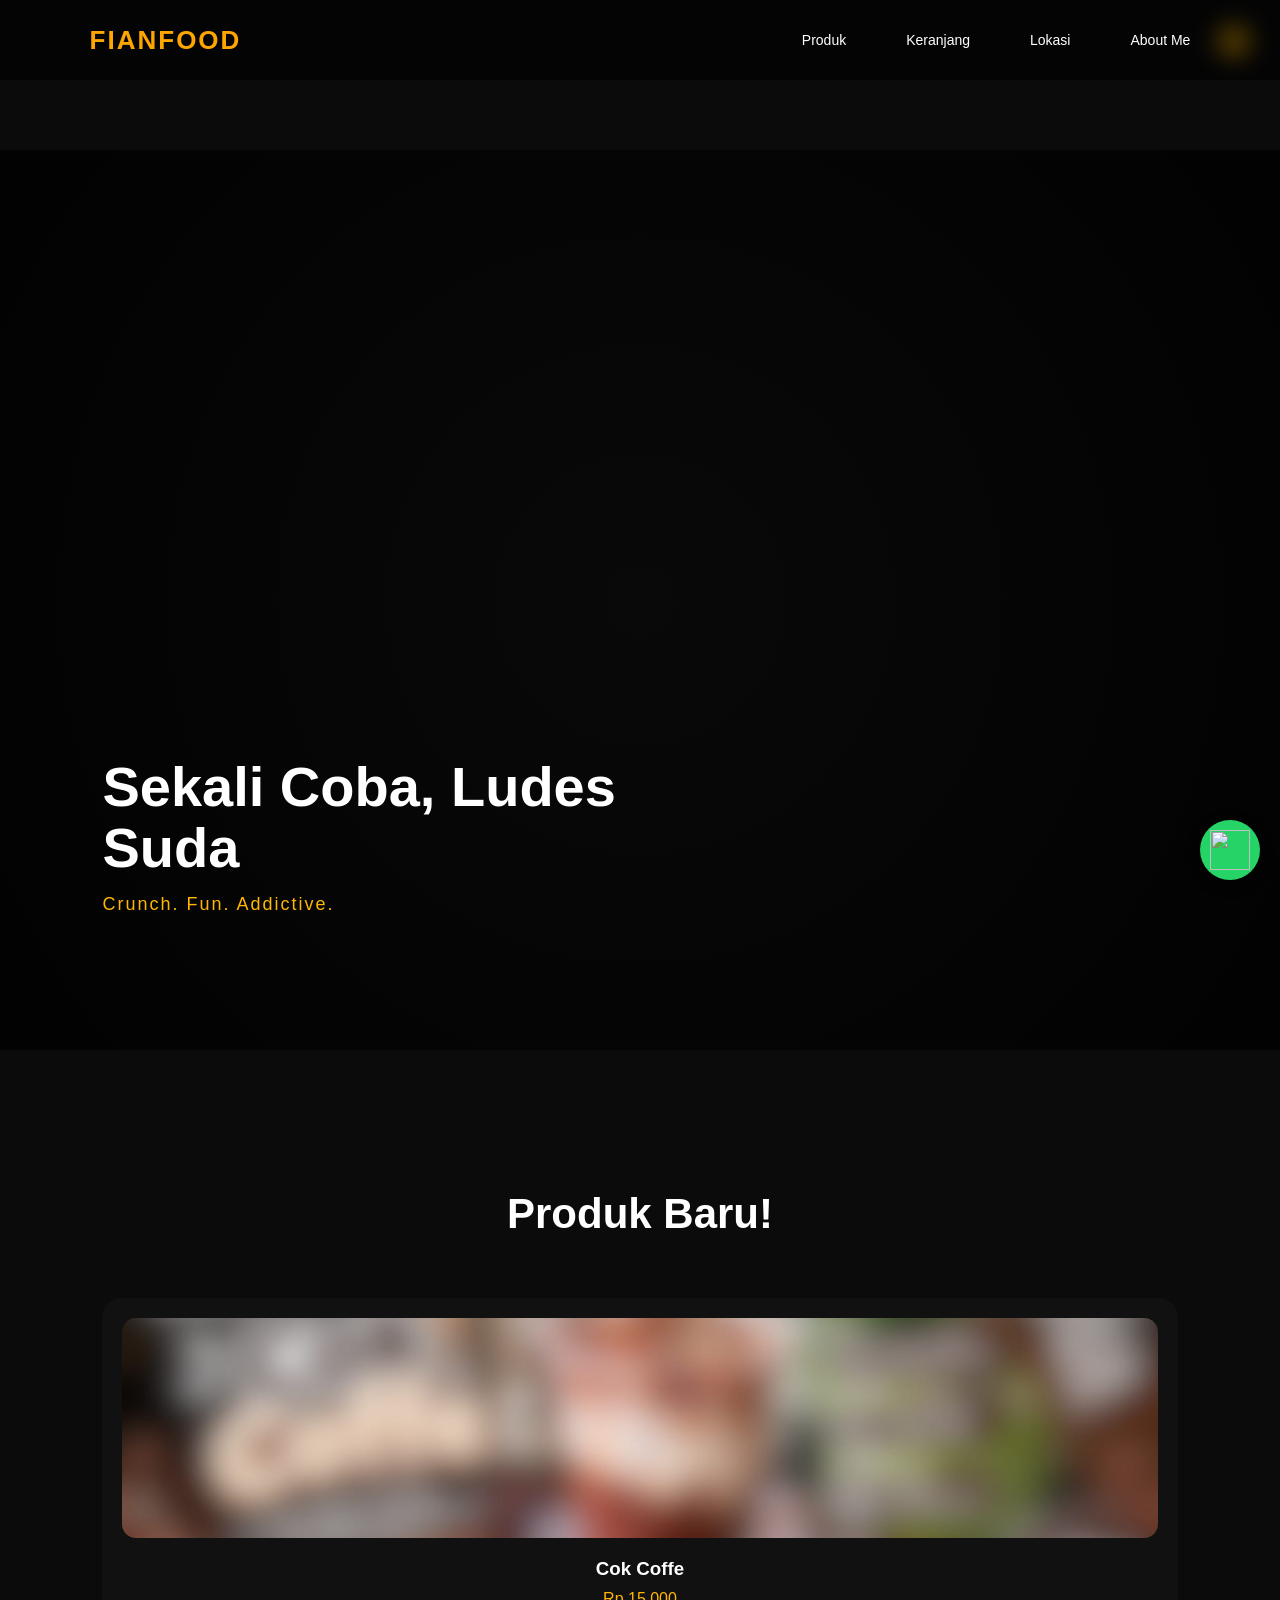
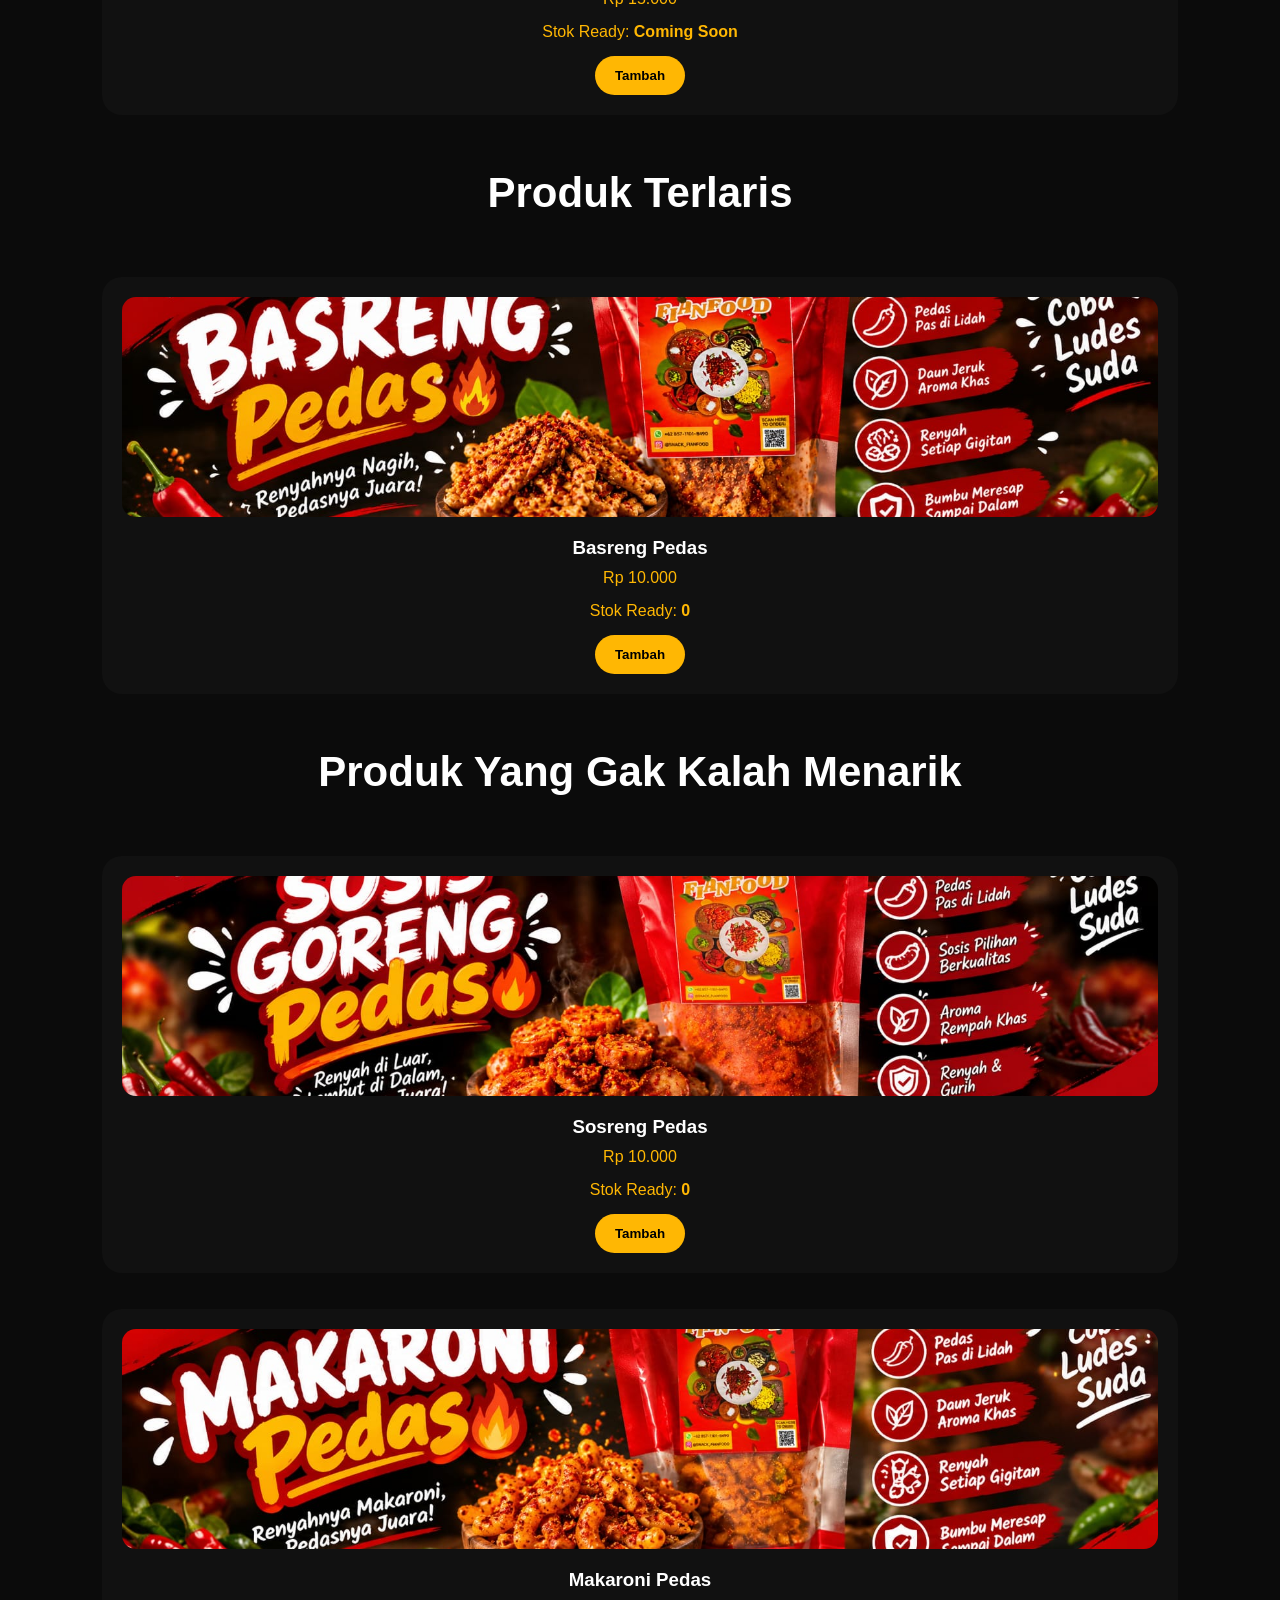
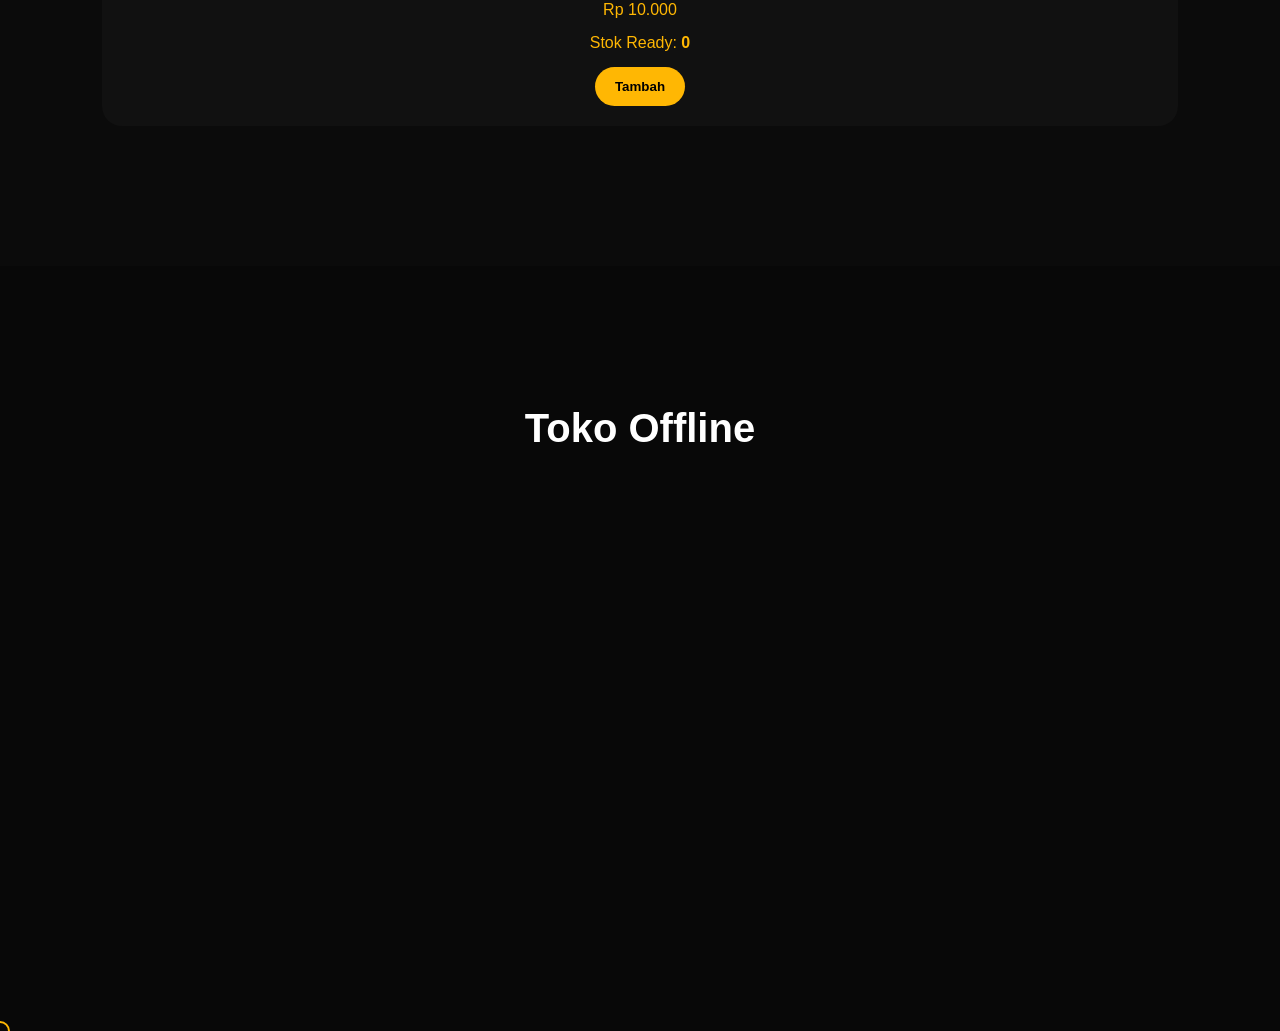
==== commit f567ac3b: "Update index.html" ====
--- a/index.html
+++ b/index.html
@@ -15,9 +15,9 @@
 <!-- ===== NAVBAR ===== -->
 <header class="navbar">
 
-  <h3>
+  <h1 style="color:orange">
     FIANFOOD
-  </h3>
+  </h1>
 
   <button style="color:white"
     class="menu-toggle"
